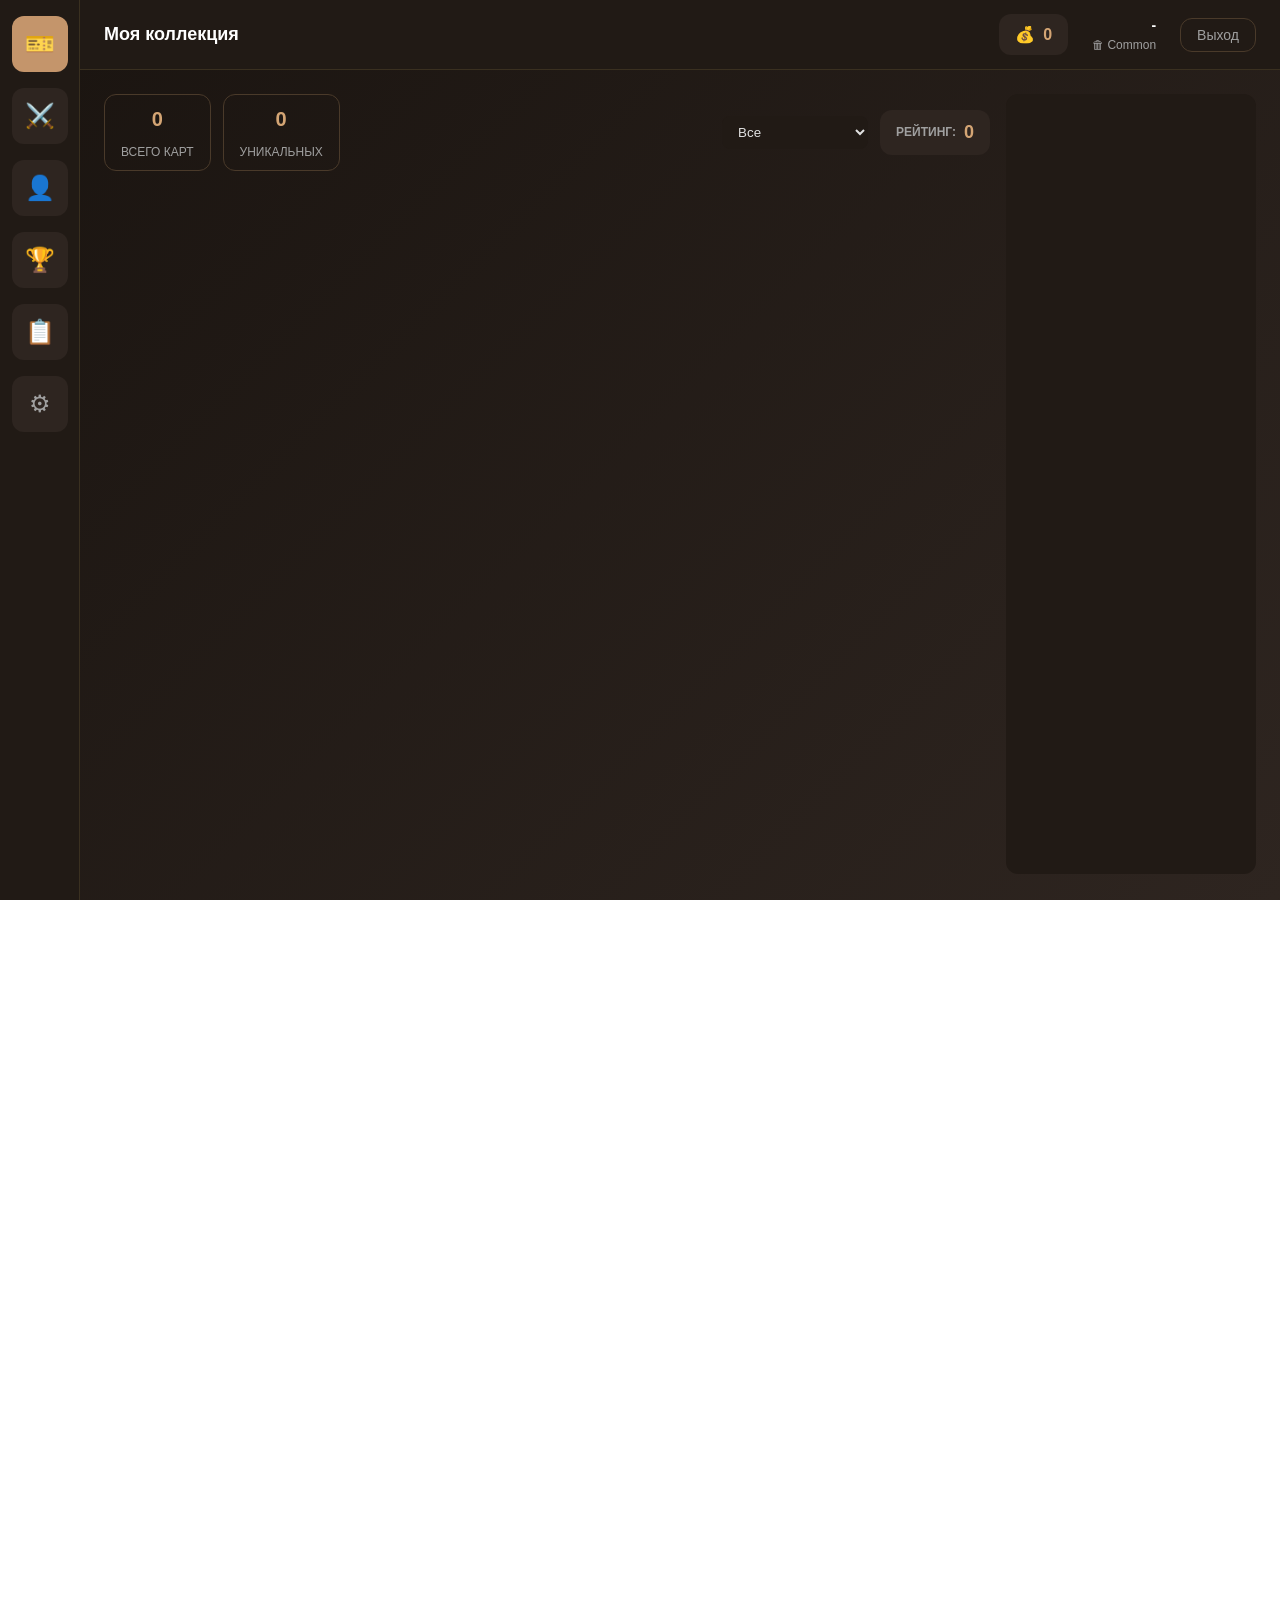
==== index.html @ b0f8a7c9 "🔮 Rename exceedingly_rare to ethereal - Заменено exceedingly_rare → ethereal во всех файлах - Обновл" ====
<!DOCTYPE html>
<html lang="ru">
<head>
  <meta charset="UTF-8">
  <meta name="viewport" content="width=device-width, initial-scale=1.0">
  <title>Art Deck - Коллекционирование карт</title>
  <link rel="stylesheet" href="styles.css">
</head>
<body>
  <div id="app">
    <aside class="sidebar">
      <button class="sidebar-btn active" data-tab="collection" title="Коллекция">🎫</button>
      <button class="sidebar-btn" data-tab="raids" title="Походы">⚔️</button>
      <button class="sidebar-btn" data-tab="profile" title="Профиль">👤</button>
      <button class="sidebar-btn" data-tab="leaderboard" title="Рейтинг">🏆</button>
      <button class="sidebar-btn" data-tab="packs" title="Паки">📋</button>
      <button class="sidebar-btn" data-tab="admin" title="Админ" id="admin-btn">⚙</button>
    </aside>

    <div class="main-content">
      <header class="header">
        <div class="header-title" id="page-title">Моя коллекция</div>
        <div class="header-info">
          <div class="coins-display"><span>💰</span> <span id="coins-display">0</span></div>
          <div class="user-info">
            <div class="user-name" id="user-name">-</div>
            <div class="user-rank" id="user-rank">🗑 Common</div>
          </div>
          <button class="logout-btn" id="logout-btn">Выход</button>
        </div>
      </header>

      <div class="content-area">
        <!-- КОЛЛЕКЦИЯ -->
        <div class="tab-content active" id="collection-tab">
          <div style="display: grid; grid-template-columns: 1fr 250px; gap: 16px; height: calc(100vh - 120px);">
            <div>
              <div style="display: flex; justify-content: space-between; align-items: center; margin-bottom: 16px; flex-wrap: wrap; gap: 12px;">
                <div style="display: flex; gap: 12px; align-items: center;">
                  <div class="stat-card" style="padding: 8px 16px; background: none; border: 1px solid var(--border-light); min-width: auto;">
                    <div class="stat-value" id="stat-total-cards" style="font-size: 20px;">0</div>
                    <div class="stat-label">Всего карт</div>
                  </div>
                  <div class="stat-card" style="padding: 8px 16px; background: none; border: 1px solid var(--border-light); min-width: auto;">
                    <div class="stat-value" id="stat-unique-cards" style="font-size: 20px;">0</div>
                    <div class="stat-label">Уникальных</div>
                  </div>
                </div>
                <div style="display: flex; gap: 12px; align-items: center;">
                  <select id="rarity-filter" style="padding: 8px 12px; background: var(--bg-secondary); border: 1px solid var(--border); color: var(--text); border-radius: 8px;">
                    <option value="">Все</option>
                    <option value="common">🗑 Обычная</option>
                    <option value="uncommon">🎯 Необычная</option>
                    <option value="rare">🏆 Редкая</option>
                    <option value="mythical">💎 Мифическая</option>
                    <option value="legendary">⭐ Легендарная</option>
                    <option value="ancient">🔥 Древняя</option>
                    <option value="ethereal">🔮 Эфирная</option>
                    <option value="immortal">👑 Бессмертная</option>
                  </select>
                  <div class="collection-rating">
                    <div class="collection-rating-label">Рейтинг:</div>
                    <div class="collection-rating-value" id="max-rating">0</div>
                  </div>
                </div>
              </div>
              <div id="cards-grid" style="display: grid; grid-template-columns: repeat(auto-fill, minmax(130px, 1fr)); gap: 16px; overflow-y: auto;"></div>
            </div>
            <!-- ПАНЕЛЬ КОЛОД -->
            <div id="decks-panel" style="border: 1px solid var(--border); border-radius: 12px; background: var(--bg-secondary); overflow-y: auto; max-height: calc(100vh - 120px);"></div>
          </div>
        </div>

        <!-- ПОХОДЫ -->
        <div class="tab-content" id="raids-tab">
          <div style="display: grid; grid-template-columns: 1fr 1fr; gap: 24px; height: calc(100vh - 120px);">
            <div style="display: flex; flex-direction: column; gap: 16px;">
              <h2 style="margin: 0;">⚔️ Ваш отряд</h2>
              <div style="background: var(--bg-secondary); border: 1px solid var(--border); border-radius: 12px; padding: 16px;">
                <h3 style="margin: 0 0 8px 0; font-size: 14px; color: var(--text-accent);">🎲 Шаг 1: Выберите колоду</h3>
                <p style="color: var(--text-secondary); margin-bottom: 12px; font-size: 12px;">Карты из этой колоды будут заменять погибших в бою</p>
                <select id="raid-deck-choice" style="width: 100%; padding: 10px; background: var(--bg-tertiary); border: 1px solid var(--border); color: var(--text); border-radius: 8px; font-size: 14px; cursor: pointer;">
                  <option value="">— Выберите колоду —</option>
                </select>
              </div>
              <div style="background: var(--bg-secondary); border: 1px solid var(--border); border-radius: 12px; padding: 16px;">
                <h3 style="margin: 0 0 8px 0; font-size: 14px; color: var(--text-accent);">🎯 Шаг 2: Выберите 4 карты для отряда</h3>
                <p style="color: var(--text-secondary); margin-bottom: 12px; font-size: 12px;">Эти карты будут атаковать вражескую галерею</p>
                <div id="squad-slots" style="display: grid; grid-template-columns: repeat(2, 1fr); gap: 12px;"></div>
                <button id="start-raid-btn" class="btn btn-primary" style="width: 100%; margin-top: 16px;" disabled>🚀 Начать поход</button>
              </div>
              <div style="background: var(--bg-secondary); border: 1px solid var(--border); border-radius: 12px; padding: 16px; overflow-y: auto;">
                <h3 style="margin: 0 0 12px 0; font-size: 16px;">📖 Жанры и их роли:</h3>
                <div style="display: flex; flex-direction: column; gap: 8px; font-size: 12px; color: var(--text-secondary);">
                  <div><strong>👤 Портрет:</strong> Дуэлянт, сильный 1 на 1</div>
                  <div><strong>🌄 Пейзаж:</strong> Массовая атака, стаки</div>
                  <div><strong>🍎 Натюрморт:</strong> Поддержка, баффы</div>
                  <div><strong>⛪ Религия:</strong> Лечение, защита</div>
                  <div><strong>🐉 Мифология:</strong> Высокий урон, криты</div>
                  <div><strong>🎨 Абстракция:</strong> Хаос, RNG</div>
                  <div><strong>🏙️ Городской:</strong> Оборона, дальний бой</div>
                  <div><strong>💃 Ню:</strong> Очарование, дебаффы</div>
                </div>
              </div>
            </div>
            <div style="display: flex; flex-direction: column; gap: 16px;">
              <h2 style="margin: 0;">🏛️ Выбор галереи</h2>
              <div id="galleries-list" style="display: flex; flex-direction: column; gap: 12px; overflow-y: auto;">
                <div style="background: var(--bg-tertiary); border: 1px solid var(--border); border-radius: 8px; padding: 12px; text-align: center; color: var(--text-secondary);">
                  <p>🏗️ Система галерей в разработке</p>
                  <p style="font-size: 12px; margin-top: 8px;">Скоро вы сможете создавать свои галереи и атаковать галереи других игроков!</p>
                </div>
              </div>
            </div>
          </div>
        </div>

        <!-- ПРОФИЛЬ -->
        <div class="tab-content" id="profile-tab">
          <h2>👤 Мой профиль</h2>
          <div class="profile-header">
            <h3 id="profile-username" style="color: var(--text-accent); margin-bottom: 10px;">-</h3>
            <p id="profile-email" style="color: var(--text-secondary); margin-bottom: 16px;">-</p>
            <div style="display: flex; gap: 20px; align-items: center;">
              <div>
                <div style="font-size: 32px; font-weight: 700; color: var(--wood-light);">-</div>
                <div style="font-size: 12px; color: var(--text-secondary);">Tier</div>
              </div>
              <div>
                <div style="font-size: 24px; font-weight: 700; color: var(--wood-light);" id="profile-rating">0</div>
                <div style="font-size: 12px; color: var(--text-secondary);">Rating</div>
              </div>
            </div>
          </div>
          <h3 style="margin: 24px 0 16px;">Rating breakdown</h3>
          <div id="rating-breakdown"></div>
          <h3 style="margin: 24px 0 16px;">Stats</h3>
          <div style="display: grid; grid-template-columns: repeat(auto-fit, minmax(150px, 1fr)); gap: 12px;">
            <div class="stat-card"><div class="stat-value" id="profile-total-cards">0</div><div class="stat-label">Cards</div></div>
            <div class="stat-card"><div class="stat-value" id="profile-unique-cards">0</div><div class="stat-label">Unique</div></div>
            <div class="stat-card"><div class="stat-value" id="profile-coins">0</div><div class="stat-label">Coins</div></div>
          </div>
        </div>

        <!-- ЛИДЕРБОРД -->
        <div class="tab-content" id="leaderboard-tab">
          <h2>🏆 Leaderboard</h2>
          <table style="width: 100%; border-collapse: collapse;" id="leaderboard-table">
            <thead>
              <tr style="background: var(--bg-secondary);">
                <th style="padding: 12px; text-align: left; border-bottom: 2px solid var(--border);">Place</th>
                <th style="padding: 12px; text-align: left; border-bottom: 2px solid var(--border);">Player</th>
                <th style="padding: 12px; text-align: right; border-bottom: 2px solid var(--border);">Rating</th>
              </tr>
            </thead>
            <tbody id="leaderboard-body"></tbody>
          </table>
        </div>

        <!-- ПАКИ -->
        <div class="tab-content" id="packs-tab">
          <h2>📋 Packs</h2>
          <div id="packs-container" style="display: flex; flex-direction: column; gap: 20px; height: calc(100vh - 120px);">
            <div id="packs-list" style="display: flex; gap: 20px; overflow-x: auto; padding-bottom: 10px;"></div>
          </div>
        </div>

        <!-- АДМИН -->
        <div class="tab-content" id="admin-tab">
          <h2>⚙ Admin Panel</h2>
          <div style="display: grid; grid-template-columns: repeat(auto-fit, minmax(150px, 1fr)); gap: 12px; margin-bottom: 20px;">
            <div class="stat-card"><div class="stat-value" id="admin-total-cards">0</div><div class="stat-label">Всего карт</div></div>
            <div class="stat-card"><div class="stat-value" id="admin-common-cards">0</div><div class="stat-label">🗑 Common</div></div>
            <div class="stat-card"><div class="stat-value" id="admin-legendary-cards">0</div><div class="stat-label">⭐ Legendary+</div></div>
          </div>

          <div style="display: grid; grid-template-columns: 350px 1fr; gap: 20px; height: calc(100vh - 250px);">
            <div style="border: 1px solid var(--border); padding: 16px; border-radius: 12px; background: var(--bg-secondary); overflow-y: auto;">
              <button id="upload-json-btn" class="btn btn-secondary" style="width: 100%; margin-bottom: 16px; padding: 10px; font-size: 14px;">📦 Загрузить из JSON</button>
              <h3 style="margin-bottom: 16px;">➕ Добавить карту</h3>
              <form id="admin-form" style="display: flex; flex-direction: column; gap: 10px;">
                <input type="text" id="card-title" placeholder="Название" class="form-control" required style="padding: 8px; background: var(--bg-tertiary); border: 1px solid var(--border); color: var(--text); border-radius: 8px;">
                <input type="text" id="card-artist" placeholder="Художник" class="form-control" required style="padding: 8px; background: var(--bg-tertiary); border: 1px solid var(--border); color: var(--text); border-radius: 8px;">
                <input type="number" id="card-year" placeholder="Год" class="form-control" min="1000" max="2100" required style="padding: 8px; background: var(--bg-tertiary); border: 1px solid var(--border); color: var(--text); border-radius: 8px;">
                <textarea id="card-description" placeholder="Описание" class="form-control" required style="padding: 8px; background: var(--bg-tertiary); border: 1px solid var(--border); color: var(--text); border-radius: 8px; min-height: 60px; resize: vertical;"></textarea>
                <input type="url" id="card-image-url" placeholder="URL изображения" class="form-control" required style="padding: 8px; background: var(--bg-tertiary); border: 1px solid var(--border); color: var(--text); border-radius: 8px;">
                <select id="card-rarity" class="form-control" required style="padding: 8px; background: var(--bg-tertiary); border: 1px solid var(--border); color: var(--text); border-radius: 8px;">
                  <option value="">Редкость</option>
                  <option value="common">Common</option>
                  <option value="uncommon">Uncommon</option>
                  <option value="rare">Rare</option>
                  <option value="mythical">Mythical</option>
                  <option value="legendary">Legendary</option>
                  <option value="ancient">Ancient</option>
                  <option value="ethereal">Ethereal</option>
                  <option value="immortal">Immortal</option>
                </select>
                <select id="card-theme" class="form-control" required style="padding: 8px; background: var(--bg-tertiary); border: 1px solid var(--border); color: var(--text); border-radius: 8px;">
                  <option value="">🎨 Стиль</option>
                  <option value="impressionism">Impressionism</option>
                  <option value="renaissance">Renaissance</option>
                  <option value="surrealism">Surrealism</option>
                  <option value="abstract">Abstract</option>
                  <option value="realism">Realism</option>
                  <option value="modernism">Modernism</option>
                  <option value="baroque">Baroque</option>
                  <option value="romanticism">Romanticism</option>
                  <option value="cubism">Cubism</option>
                  <option value="expressionism">Expressionism</option>
                  <option value="contemporary">Contemporary</option>
                </select>
                <select id="card-genre" class="form-control" required style="padding: 8px; background: var(--bg-tertiary); border: 1px solid var(--border); color: var(--text); border-radius: 8px;">
                  <option value="">🖼️ Жанр</option>
                  <option value="portrait">👤 Portrait</option>
                  <option value="landscape">🌄 Landscape</option>
                  <option value="still_life">🍎 Still Life</option>
                  <option value="religious">⛪ Religious</option>
                  <option value="mythological">🐉 Mythological</option>
                  <option value="abstract">🎨 Abstract</option>
                  <option value="urban">🏙️ Urban</option>
                  <option value="nude">💃 Nude</option>
                </select>
                <div style="display: grid; grid-template-columns: 1fr 1fr; gap: 8px;">
                  <div style="background: var(--bg-tertiary); padding: 8px; border-radius: 8px;"><label style="display: block; font-size: 10px; color: var(--text-secondary);">💓 Resonance</label><input type="range" id="card-resonance" min="0" max="10" value="5" class="power-slider" style="width: 100%;"><span class="slider-value" style="font-size: 12px;">5</span></div>
                  <div style="background: var(--bg-tertiary); padding: 8px; border-radius: 8px;"><label style="display: block; font-size: 10px; color: var(--text-secondary);">🎯 Virtuosity</label><input type="range" id="card-virtuosity" min="0" max="10" value="5" class="power-slider" style="width: 100%;"><span class="slider-value" style="font-size: 12px;">5</span></div>
                  <div style="background: var(--bg-tertiary); padding: 8px; border-radius: 8px;"><label style="display: block; font-size: 10px; color: var(--text-secondary);">🧠 Profundity</label><input type="range" id="card-profundity" min="0" max="10" value="5" class="power-slider" style="width: 100%;"><span class="slider-value" style="font-size: 12px;">5</span></div>
                  <div style="background: var(--bg-tertiary); padding: 8px; border-radius: 8px;"><label style="display: block; font-size: 10px; color: var(--text-secondary);">⚖ Harmony</label><input type="range" id="card-harmony" min="0" max="10" value="5" class="power-slider" style="width: 100%;"><span class="slider-value" style="font-size: 12px;">5</span></div>
                </div>
                <button type="submit" class="btn btn-primary" style="width: 100%; padding: 10px;">Добавить</button>
              </form>
            </div>
            <div style="border: 1px solid var(--border); padding: 16px; border-radius: 12px; background: var(--bg-secondary); overflow-y: auto;">
              <div style="display: flex; justify-content: space-between; align-items: center; margin-bottom: 16px;">
                <h3 style="margin: 0;">🗃️ Все карты в базе</h3>
                <div style="display: flex; gap: 8px;">
                  <select id="admin-filter-rarity" style="padding: 6px 10px; background: var(--bg-tertiary); border: 1px solid var(--border); color: var(--text); border-radius: 6px; font-size: 12px;">
                    <option value="">Все редкости</option>
                    <option value="common">Common</option>
                    <option value="uncommon">Uncommon</option>
                    <option value="rare">Rare</option>
                    <option value="mythical">Mythical</option>
                    <option value="legendary">Legendary</option>
                    <option value="ancient">Ancient</option>
                    <option value="ethereal">Ethereal</option>
                    <option value="immortal">Immortal</option>
                  </select>
                  <select id="admin-filter-genre" style="padding: 6px 10px; background: var(--bg-tertiary); border: 1px solid var(--border); color: var(--text); border-radius: 6px; font-size: 12px;">
                    <option value="">Все жанры</option>
                    <option value="portrait">Portrait</option>
                    <option value="landscape">Landscape</option>
                    <option value="still_life">Still Life</option>
                    <option value="religious">Religious</option>
                    <option value="mythological">Mythological</option>
                    <option value="abstract">Abstract</option>
                    <option value="urban">Urban</option>
                    <option value="nude">Nude</option>
                  </select>
                </div>
              </div>
              <div id="admin-cards-matrix" style="display: grid; grid-template-columns: repeat(auto-fill, minmax(140px, 1fr)); gap: 12px;"></div>
            </div>
          </div>
        </div>
      </div>
    </div>
  </div>

  <!-- АУТЕНТИФИКАЦИЯ -->
  <div id="auth-page" style="display: none; width: 100%; height: 100%; background: linear-gradient(135deg, var(--bg-secondary), var(--bg-primary)); display: flex; align-items: center; justify-content: center;">
    <div style="background: var(--bg-secondary); padding: 40px; border-radius: 16px; border: 1px solid var(--border); max-width: 400px; width: 90%;">
      <h1 style="text-align: center; margin-bottom: 10px; color: var(--text-accent);">🎨 Art Deck</h1>
      <p style="text-align: center; color: var(--text-secondary); margin-bottom: 30px;">Collect Digital Art</p>
      <form id="auth-form">
        <div style="margin-bottom: 12px;"><label style="display: block; color: var(--text-secondary); font-size: 12px; margin-bottom: 4px;">Email</label><input type="email" id="auth-email" style="width: 100%; padding: 10px; background: var(--bg-tertiary); border: 1px solid var(--border); color: var(--text); border-radius: 8px; box-sizing: border-box;" required></div>
        <div style="margin-bottom: 16px;"><label style="display: block; color: var(--text-secondary); font-size: 12px; margin-bottom: 4px;">Пароль</label><div style="position: relative;"><input type="password" id="auth-password" style="width: 100%; padding: 10px; background: var(--bg-tertiary); border: 1px solid var(--border); color: var(--text); border-radius: 8px; box-sizing: border-box;" required><button type="button" id="toggle-password" style="position: absolute; right: 8px; top: 50%; transform: translateY(-50%); background: none; border: none; color: var(--text-secondary); cursor: pointer; font-size: 18px;">👁</button></div></div>
        <button type="submit" class="btn btn-primary" id="auth-btn" style="width: 100%; margin-bottom: 8px;">🔐 Вход</button>
        <button type="button" class="btn btn-secondary" id="toggle-auth" style="width: 100%;">Регистрация</button>
      </form>
      <div id="auth-error" style="margin-top: 16px; padding: 12px; background: rgba(255,107,107,0.1); border: 1px solid red; border-radius: 8px; color: red; display: none; font-size: 12px;"></div>
    </div>
  </div>

  <!-- МОДАЛИ -->
  <div id="card-detail-modal" class="modal"><div class="modal-content" style="max-width: 500px;"><div style="display: flex; justify-content: space-between; align-items: flex-start; margin-bottom: 12px;"><h2 id="modal-card-title" style="margin: 0; flex: 1;">-</h2><button class="modal-close" style="padding: 0; width: 32px; height: 32px; flex-shrink: 0;">✕</button></div><div style="aspect-ratio: 155/268; background: var(--bg-tertiary); border-radius: 12px; overflow: hidden; margin-bottom: 12px;"><img id="modal-card-image" src="" style="width: 100%; height: 100%; object-fit: cover;"></div><div id="modal-card-artist" style="color: var(--text-secondary); margin-bottom: 4px; font-size: 14px;">-</div><div id="modal-card-year" style="color: var(--text-secondary); font-size: 12px; margin-bottom: 8px;">-</div><div id="modal-card-rarity" style="display: inline-block; padding: 4px 8px; border-radius: 6px; font-size: 12px; margin-bottom: 12px;">-</div><div id="modal-params-table" class="modal-params-table" style="margin-bottom: 12px;"></div><div id="modal-card-description" style="color: var(--text); line-height: 1.5; margin-bottom: 12px; font-size: 14px; max-height: 100px; overflow-y: auto;">-</div><div id="modal-card-count" style="color: var(--text-secondary); font-size: 12px; text-align: center; margin-bottom: 12px; padding: 8px; background: var(--bg-tertiary); border-radius: 6px;">-</div></div></div>
  <div id="tear-card-modal" class="modal"><div class="modal-content" style="max-width: 400px;"><div style="display: flex; justify-content: space-between; align-items: center; margin-bottom: 16px;"><h3 id="tear-modal-title" style="margin: 0; color: var(--text-accent);">Сколько копий порвать?</h3><button class="modal-close" style="padding: 0; width: 32px; height: 32px; flex-shrink: 0;">✕</button></div><div style="background: var(--bg-tertiary); padding: 12px; border-radius: 8px; margin-bottom: 16px;"><p id="tear-modal-available" style="color: var(--text-secondary); font-size: 12px; margin-bottom: 8px;">Доступно копий: <strong id="tear-available-count">0</strong></p><label style="display: block; color: var(--text-secondary); font-size: 12px; margin-bottom: 6px;">Количество:</label><input type="number" id="tear-quantity-input" min="1" max="10" value="1" style="width: 100%; padding: 8px; background: var(--bg-secondary); border: 1px solid var(--border-light); color: var(--text); border-radius: 6px; font-size: 14px; box-sizing: border-box;"></div><div style="display: flex; gap: 8px;"><button type="button" id="tear-cancel-btn" class="btn btn-secondary" style="flex: 1;">Отмена</button><button type="button" id="tear-confirm-btn" class="btn btn-danger" style="flex: 1;">Порвать</button></div></div></div>
  <div id="pack-opening-modal" class="modal"><div class="modal-content" style="max-width: 90vw; width: 90vw; max-height: 90vh; display: flex; flex-direction: column;"><h2 style="margin: 0 0 16px 0;">🎁 Opening Pack</h2><div id="pack-animation-container" style="flex: 1; display: flex; gap: 16px; overflow-x: auto; padding-bottom: 10px; min-height: 400px;"></div><button type="button" class="btn btn-primary" id="pack-confirm-btn" style="width: 100%; margin-top: 16px; display: none;">Done</button></div></div>

  <script src="https://www.gstatic.com/firebasejs/9.23.0/firebase-app-compat.js"></script>
  <script src="https://www.gstatic.com/firebasejs/9.23.0/firebase-auth-compat.js"></script>
  <script src="https://www.gstatic.com/firebasejs/9.23.0/firebase-firestore-compat.js"></script>
  <script type="module" src="config.js"></script>
  <script type="module" src="app.js"></script>
</body>
</html>
---- styles.css ----
:root {
  /* === ЦВЕТА === */
  --bg-primary: #1a1410;
  --bg-secondary: #211a15;
  --bg-tertiary: #2e2520;
  
  --text-primary: #e0e0e0;
  --text-secondary: #a0a0a0;
  --text-accent: #ffffff;
  
  --border-color: #3a3020;
  --border-light: #4a3a2a;
  
  /* === ДОВЕСНАЯ ПАЛИТРА === */
  --wood-light: #d4a574;
  --wood-medium: #c4956b;
  --wood-dark: #8b6f47;
  --wood-darker: #5a4a2a;
  
  /* === ПАРАМЕТРЫ КАРТ === */
  --resonance: #FF6B6B;
  --virtuosity: #4ECDC4;
  --profundity: #95E1D3;
  --harmony: #FFD93D;
  
  /* === РЕДКОСТИ === */
  --rarity-common: #6b7280;
  --rarity-uncommon: #3b82f6;
  --rarity-rare: #8b5cf6;
  --rarity-mythical: #d946ef;
  --rarity-legendary: #ec4899;
  --rarity-ancient: #f97316;
  --rarity-exceedingly-rare: #eab308;
  --rarity-immortal: #fbbf24;
  
  /* === РАЗМЕРЫ === */
  --radius-sm: 4px;
  --radius-md: 8px;
  --radius-lg: 12px;
  --radius-xl: 16px;
  
  --spacing-xs: 4px;
  --spacing-sm: 8px;
  --spacing-md: 16px;
  --spacing-lg: 24px;
  --spacing-xl: 32px;
  
  /* === ТИПОГРАФИЯ === */
  --font-family: -apple-system, BlinkMacSystemFont, 'Segoe UI', Roboto, Oxygen, Ubuntu, Cantarell, sans-serif;
  --font-size-xs: 12px;
  --font-size-sm: 14px;
  --font-size-base: 16px;
  --font-size-lg: 18px;
  --font-size-xl: 24px;
  --font-size-2xl: 32px;
  
  /* === ТЕНИ === */
  --shadow-sm: 0 1px 3px rgba(0, 0, 0, 0.3);
  --shadow-md: 0 4px 12px rgba(0, 0, 0, 0.5);
  --shadow-lg: 0 12px 24px rgba(0, 0, 0, 0.7);
  --shadow-xl: 0 20px 40px rgba(0, 0, 0, 0.9);
  
  /* === ПЕРЕХОДЫ === */
  --transition-fast: 150ms ease-in-out;
  --transition-normal: 300ms ease-in-out;
  --transition-slow: 500ms ease-in-out;
}

* {
  margin: 0;
  padding: 0;
  box-sizing: border-box;
}

html, body {
  width: 100%;
  height: 100%;
  overflow: hidden;
}

body {
  font-family: var(--font-family);
  background: linear-gradient(135deg, #1a1410 0%, #2e2520 100%);
  color: var(--text-primary);
  font-size: var(--font-size-base);
  line-height: 1.6;
}

/* === ОСНОВНОЙ КОНТЕЙНЕР === */
#app {
  display: grid;
  grid-template-columns: 80px 1fr;
  height: 100vh;
  background: transparent;
}

/* === БОКОВАЯ ПАНЕЛЬ === */
.sidebar {
  background-color: var(--bg-secondary);
  border-right: 1px solid var(--border-color);
  display: flex;
  flex-direction: column;
  align-items: center;
  padding: var(--spacing-md) 0;
  gap: var(--spacing-md);
  overflow-y: auto;
}

.sidebar-btn {
  width: 56px;
  height: 56px;
  border-radius: var(--radius-lg);
  border: none;
  background-color: var(--bg-tertiary);
  color: var(--text-secondary);
  font-size: var(--font-size-xl);
  cursor: pointer;
  transition: all var(--transition-fast);
  display: flex;
  align-items: center;
  justify-content: center;
}

.sidebar-btn:hover {
  background-color: var(--bg-primary);
  color: var(--wood-light);
}

.sidebar-btn.active {
  background-color: var(--wood-medium);
  color: var(--bg-primary);
}

/* === ГЛАВНОЙ КОНТЕНТ === */
.main-content {
  display: flex;
  flex-direction: column;
  overflow: hidden;
  background: transparent;
}

/* === ЗАГОЛОВОК === */
.header {
  background-color: var(--bg-secondary);
  border-bottom: 1px solid var(--border-color);
  padding: var(--spacing-md) var(--spacing-lg);
  display: flex;
  justify-content: space-between;
  align-items: center;
  gap: var(--spacing-md);
  height: 70px;
}

.header-title {
  font-size: var(--font-size-lg);
  font-weight: 600;
  color: var(--text-accent);
}

.header-info {
  display: flex;
  gap: var(--spacing-lg);
  align-items: center;
}

.user-info {
  display: flex;
  flex-direction: column;
  text-align: right;
}

.user-name {
  font-weight: 600;
  color: var(--text-accent);
  font-size: var(--font-size-sm);
}

.user-rank {
  font-size: var(--font-size-xs);
  color: var(--text-secondary);
}

.coins-display {
  display: flex;
  align-items: center;
  gap: var(--spacing-sm);
  background-color: var(--bg-tertiary);
  padding: var(--spacing-sm) var(--spacing-md);
  border-radius: var(--radius-lg);
  font-weight: 600;
  color: var(--wood-light);
}

.logout-btn {
  background-color: transparent;
  border: 1px solid var(--border-light);
  color: var(--text-secondary);
  padding: var(--spacing-sm) var(--spacing-md);
  border-radius: var(--radius-lg);
  cursor: pointer;
  transition: all var(--transition-fast);
  font-size: var(--font-size-sm);
}

.logout-btn:hover {
  background-color: var(--bg-tertiary);
  color: var(--text-accent);
}

/* === КОНТЕНТНАЯ ОБЛАСТЬ === */
.content-area {
  flex: 1;
  overflow-y: auto;
  padding: var(--spacing-lg);
}

.tab-content {
  display: none;
  animation: fadeIn var(--transition-normal);
}

.tab-content.active {
  display: block;
}

@keyframes fadeIn {
  from {
    opacity: 0;
    transform: translateY(10px);
  }
  to {
    opacity: 1;
    transform: translateY(0);
  }
}

@keyframes cardReveal {
  from {
    opacity: 0;
    transform: scale(0.8) rotateY(90deg);
  }
  to {
    opacity: 1;
    transform: scale(1) rotateY(0deg);
  }
}

/* === КОЛЛЕКЦИОННЫЙ ЗАГОЛОВОК === */
.collection-header {
  display: flex;
  justify-content: space-between;
  align-items: center;
  margin-bottom: var(--spacing-lg);
  padding-bottom: var(--spacing-md);
  border-bottom: 1px solid var(--border-color);
}

.collection-title {
  font-size: var(--font-size-lg);
  font-weight: 600;
  color: var(--text-accent);
}

.collection-rating {
  display: flex;
  align-items: center;
  gap: var(--spacing-sm);
  background-color: var(--bg-tertiary);
  padding: var(--spacing-sm) var(--spacing-md);
  border-radius: var(--radius-lg);
  font-size: var(--font-size-sm);
  font-weight: 600;
}

.collection-rating-label {
  color: var(--text-secondary);
  font-size: var(--font-size-xs);
  text-transform: uppercase;
}

.collection-rating-value {
  color: var(--wood-light);
  font-size: var(--font-size-lg);
  font-weight: 700;
}

/* === 🔥 СЕТКА КАРТ (×2.25: 157px → 354px) === */
.cards-grid {
  display: grid;
  grid-template-columns: repeat(auto-fill, minmax(354px, 1fr));
  gap: var(--spacing-lg);
}

/* === 🔥 КАРТОЧКА (увеличена до 354px, ×2.25 от оригинала) === */
.card-item {
  background-color: var(--bg-secondary);
  border: 1px solid var(--border-color);
  border-radius: var(--radius-lg);
  overflow: hidden;
  cursor: pointer;
  display: flex;
  flex-direction: column;
  position: relative;
  aspect-ratio: 155 / 268;
  box-shadow: var(--shadow-sm);
  transform-style: preserve-3d;
  transition: transform 0.12s linear, box-shadow 0.12s linear, border-color 0.12s linear;
}

#cards-grid {
  perspective: 900px;
}

.card-item[data-tilt] {
  will-change: transform;
}

.card-item::before {
  content: '';
  position: absolute;
  inset: 0;
  background: radial-gradient(circle at var(--glare-x, 50%) var(--glare-y, 30%), rgba(255,255,255,0.18), transparent 55%);
  opacity: 0;
  transition: opacity 0.15s ease-out;
  pointer-events: none;
  z-index: 2;
}

.card-item.tilt-active::before {
  opacity: 1;
}

.card-item:hover {
  box-shadow: var(--shadow-md);
  border-color: var(--wood-medium);
}

/* === РЕДКОСТИ / GLOW === */
@keyframes glow-immortal {
  0%, 100% { box-shadow: 0 0 20px rgba(251, 191, 36, 0.4); }
  50% { box-shadow: 0 0 30px rgba(251, 191, 36, 0.7); }
}

@keyframes glow-exceedingly-rare {
  0%, 100% { 
    box-shadow: 0 0 18px rgba(234, 179, 8, 0.35),
                inset 0 0 18px rgba(234, 179, 8, 0.15);
    border: 2px solid #eab308;
  }
  50% { 
    box-shadow: 0 0 26px rgba(234, 179, 8, 0.6),
                inset 0 0 26px rgba(234, 179, 8, 0.25);
    border: 2px solid #f5d547;
  }
  100% { 
    box-shadow: 0 0 18px rgba(234, 179, 8, 0.35),
                inset 0 0 18px rgba(234, 179, 8, 0.15);
    border: 2px solid #eab308;
  }
}

@keyframes glow-ancient {
  0%, 100% { 
    box-shadow: 0 0 16px rgba(249, 115, 22, 0.3),
                0 0 8px rgba(249, 115, 22, 0.5);
  }
  25% { 
    box-shadow: 0 0 24px rgba(249, 115, 22, 0.55),
                0 0 12px rgba(249, 115, 22, 0.7);
  }
  50% { 
    box-shadow: 0 0 16px rgba(249, 115, 22, 0.3),
                0 0 8px rgba(249, 115, 22, 0.5);
  }
  75% { 
    box-shadow: 0 0 28px rgba(249, 115, 22, 0.6),
                0 0 14px rgba(249, 115, 22, 0.75);
  }
}

@keyframes rotate-border {
  from { transform: rotate(0deg); }
  to { transform: rotate(360deg); }
}

.card-item[data-rarity="immortal"] {
  border: 2px solid #fbbf24;
  animation: glow-immortal 2.4s ease-in-out infinite;
}

.card-item[data-rarity="exceedingly_rare"] {
  border: 2px solid #eab308;
  animation: glow-exceedingly-rare 3s ease-in-out infinite;
  position: relative;
}

.card-item[data-rarity="exceedingly_rare"]::after {
  content: '';
  position: absolute;
  inset: -2px;
  border: 2px solid #eab308;
  border-radius: var(--radius-lg);
  animation: rotate-border 8s linear infinite;
  opacity: 0.5;
  pointer-events: none;
}

.card-item[data-rarity="ancient"] {
  border: 2px solid #f97316;
  animation: glow-ancient 2s ease-in-out infinite;
}

/* ✨ НОВОЕ: Увеличено пространство для изображения */
.card-image {
  width: 100%;
  flex: 1.35;
  background: linear-gradient(135deg, var(--bg-tertiary), var(--wood-darker));
  display: flex;
  align-items: center;
  justify-content: center;
  font-size: var(--font-size-2xl);
  color: var(--text-secondary);
  overflow: hidden;
  position: relative;
  cursor: zoom-in;
  transform: translateZ(20px);
}

.card-image img {
  width: 100%;
  height: 100%;
  object-fit: cover;
  transition: transform 0.3s ease;
}

.card-image img:hover {
  transform: scale(1.05);
}

/* 🔥 ЗУМ ПО КЛИКУ */
.card-image-zoomed {
  position: fixed !important;
  top: 50% !important;
  left: 50% !important;
  transform: translate(-50%, -50%) scale(2.5) !important;
  z-index: 100 !important;
  cursor: zoom-out !important;
  box-shadow: 0 25px 50px -12px rgba(0, 0, 0, 0.8) !important;
  border-radius: var(--radius-lg) !important;
}

.card-image-zoomed img {
  cursor: zoom-out !important;
}

/* 🐛 ИСПРАВЛЕНО: Фиксированные отступы для предотвращения сдвига */
.card-body {
  padding: 14px;
  display: flex;
  flex-direction: column;
  gap: 6px;
  flex: 0 0 auto;
  min-height: 155px;
  max-height: 155px;
  transform: translateZ(10px);
  will-change: transform;
}

/* ✨ Динамическое уменьшение шрифта для длинных названий + гарантия видимости */
.card-title {
  font-weight: 600;
  color: var(--text-accent);
  font-size: clamp(13px, 2.5vw, 15px);
  line-height: 1.35;
  margin: 0;
  margin-bottom: 2px;
  overflow: hidden;
  text-overflow: ellipsis;
  display: -webkit-box;
  -webkit-line-clamp: 2;
  -webkit-box-orient: vertical;
  word-break: break-word;
  text-wrap: balance;
}

/* ✨ КЛЮЧЕВОЕ: margin-top: auto прижимает автора вниз */
.card-artist {
  font-size: 12px;
  color: var(--text-secondary);
  margin: 0;
  margin-top: auto;
  padding-top: 4px;
}

/* 🐛 ИСПРАВЛЕНО: Фиксированный margin для предотвращения сдвига */
.card-rarity {
  display: inline-flex;
  align-items: center;
  justify-content: center;
  gap: var(--spacing-xs);
  width: 100%;
  padding: 5px 10px;
  border-radius: var(--radius-md);
  font-size: 12px;
  font-weight: 600;
  margin: 4px 0;
  white-space: nowrap;
  flex-shrink: 0;
}

.card-params {
  font-size: 11px;
  color: var(--text-secondary);
  line-height: 1.3;
  margin: 0;
  padding-top: 6px;
  border-top: 1px solid var(--border-color);
  flex-shrink: 0;
}

.card-param-line {
  display: flex;
  justify-content: space-between;
  align-items: center;
  gap: 4px;
}

.card-count {
  background-color: var(--bg-tertiary);
  padding: 5px 10px;
  border-radius: var(--radius-md);
  margin-top: 4px;
  text-align: center;
  font-weight: 600;
  color: var(--wood-light);
  font-size: 11px;
  margin: 0;
}

/* === МОДАЛЬНОЕ ОКНО === */
.modal {
  display: none;
  position: fixed;
  top: 0;
  left: 0;
  width: 100%;
  height: 100%;
  background-color: rgba(0, 0, 0, 0.7);
  z-index: 1000;
  align-items: center;
  justify-content: center;
}

.modal.active {
  display: flex;
}

.modal-content {
  background-color: var(--bg-secondary);
  border-radius: var(--radius-xl);
  padding: var(--spacing-lg);
  max-width: 600px;
  max-height: 80vh;
  overflow-y: auto;
  box-shadow: var(--shadow-xl);
  animation: slideUp var(--transition-normal);
}

@keyframes slideUp {
  from {
    transform: translateY(30px);
    opacity: 0;
  }
  to {
    transform: translateY(0);
    opacity: 1;
  }
}

.modal-header {
  display: flex;
  justify-content: space-between;
  align-items: center;
  margin-bottom: var(--spacing-lg);
  padding-bottom: var(--spacing-md);
  border-bottom: 1px solid var(--border-color);
}

.modal-title {
  font-size: var(--font-size-xl);
  font-weight: 600;
  color: var(--text-accent);
}

.modal-close {
  background: none;
  border: none;
  font-size: var(--font-size-xl);
  color: var(--text-secondary);
  cursor: pointer;
  transition: color var(--transition-fast);
  padding: 0;
  width: 32px;
  height: 32px;
  display: flex;
  align-items: center;
  justify-content: center;
}

.modal-close:hover {
  color: var(--text-accent);
}

/* === ТАБЛИЦА ПАРАМЕТРОВ 2x2 === */
.modal-params-table {
  display: grid;
  grid-template-columns: 1fr 1fr;
  gap: var(--spacing-md);
  background-color: var(--bg-tertiary);
  padding: var(--spacing-md);
  border-radius: var(--radius-lg);
  margin-bottom: var(--spacing-lg);
}

.modal-param-cell {
  display: flex;
  flex-direction: column;
  gap: var(--spacing-xs);
}

.modal-param-label {
  font-size: var(--font-size-xs);
  color: var(--text-secondary);
  text-transform: uppercase;
  letter-spacing: 0.5px;
  font-weight: 600;
}

.modal-param-value {
  font-size: var(--font-size-lg);
  font-weight: 700;
  color: var(--text-accent);
}

.modal-param-bar {
  height: 6px;
  background-color: var(--bg-secondary);
  border-radius: var(--radius-sm);
  overflow: hidden;
  margin-top: var(--spacing-xs);
}

.modal-param-bar-fill {
  height: 100%;
  border-radius: var(--radius-sm);
  transition: width var(--transition-normal);
}

/* === ПОЛНОЭКРАННОЕ ИЗОБРАЖЕНИЕ === */
.modal-fullscreen-image {
  position: fixed;
  top: 0;
  left: 0;
  width: 100%;
  height: 100%;
  background-color: rgba(0, 0, 0, 0.95);
  z-index: 1001;
  display: none;
  align-items: center;
  justify-content: center;
  flex-direction: column;
}

.modal-fullscreen-image.active {
  display: flex;
}

.modal-fullscreen-image img {
  max-width: 90%;
  max-height: 90%;
  border-radius: var(--radius-lg);
  object-fit: contain;
}

.modal-fullscreen-close {
  position: absolute;
  top: 20px;
  right: 20px;
  background: none;
  border: none;
  color: var(--text-accent);
  font-size: var(--font-size-2xl);
  cursor: pointer;
  z-index: 1002;
  width: 40px;
  height: 40px;
  display: flex;
  align-items: center;
  justify-content: center;
  transition: transform var(--transition-fast);
}

.modal-fullscreen-close:hover {
  transform: scale(1.1);
}

/* === ФОРМА === */
.form-group {
  margin-bottom: var(--spacing-lg);
}

.form-label {
  display: block;
  margin-bottom: var(--spacing-sm);
  font-weight: 600;
  color: var(--text-accent);
  font-size: var(--font-size-sm);
}

.form-input,
.form-select,
.form-textarea {
  width: 100%;
  padding: var(--spacing-md);
  background-color: var(--bg-tertiary);
  border: 1px solid var(--border-light);
  border-radius: var(--radius-lg);
  color: var(--text-primary);
  font-family: var(--font-family);
  font-size: var(--font-size-base);
  transition: all var(--transition-fast);
}

.form-input:focus,
.form-select:focus,
.form-textarea:focus,
#deck-choice:focus {
  outline: none;
  border-color: var(--wood-light);
  background-color: var(--bg-primary);
  box-shadow: 0 0 0 3px rgba(212, 165, 116, 0.18);
}

.form-textarea {
  resize: vertical;
  min-height: 100px;
}

#deck-choice {
  appearance: none;
  background-image: linear-gradient(45deg, transparent 50%, #aaa 50%),
                    linear-gradient(135deg, #aaa 50%, transparent 50%);
  background-position: calc(100% - 16px) calc(50% - 3px),
                       calc(100% - 11px) calc(50% - 3px);
  background-size: 6px 6px, 6px 6px;
  background-repeat: no-repeat;
}

/* === КНОПКИ === */
.btn {
  padding: var(--spacing-md) var(--spacing-lg);
  border: none;
  border-radius: var(--radius-lg);
  font-size: var(--font-size-base);
  font-weight: 600;
  cursor: pointer;
  transition: all var(--transition-fast);
  display: inline-flex;
  align-items: center;
  justify-content: center;
  gap: var(--spacing-sm);
}

.btn-primary {
  background-color: var(--wood-medium);
  color: var(--bg-primary);
}

.btn-primary:hover {
  background-color: var(--wood-light);
  transform: translateY(-2px);
  box-shadow: var(--shadow-md);
}

.btn-secondary {
  background-color: var(--bg-tertiary);
  color: var(--text-primary);
  border: 1px solid var(--border-light);
}

.btn-secondary:hover {
  background-color: var(--border-light);
}

.btn-danger {
  background-color: var(--resonance);
  color: var(--bg-primary);
}

.btn-danger:hover {
  opacity: 0.9;
  transform: translateY(-2px);
}

.btn-sm {
  padding: var(--spacing-sm) var(--spacing-md);
  font-size: var(--font-size-sm);
}

.btn-full {
  width: 100%;
}

/* === ТАБЛИЦА РЕЙТИНГА === */
.leaderboard-table {
  width: 100%;
  border-collapse: collapse;
  background-color: var(--bg-secondary);
  border-radius: var(--radius-lg);
  overflow: hidden;
}

.leaderboard-table thead {
  background-color: var(--bg-tertiary);
  border-bottom: 2px solid var(--border-color);
}

.leaderboard-table th {
  padding: var(--spacing-md);
  text-align: left;
  font-weight: 600;
  color: var(--text-accent);
  font-size: var(--font-size-sm);
}

.leaderboard-table td {
  padding: var(--spacing-md);
  border-bottom: 1px solid var(--border-color);
  color: var(--text-primary);
}

.leaderboard-table tbody tr:hover {
  background-color: var(--bg-tertiary);
  cursor: pointer;
  transition: background-color var(--transition-fast);
}

.leaderboard-rank {
  font-weight: 600;
  color: var(--wood-light);
}

/* === ПРОФИЛЬ === */
.profile-header {
  background: linear-gradient(135deg, var(--bg-secondary), var(--bg-tertiary));
  padding: var(--spacing-lg);
  border-radius: var(--radius-lg);
  margin-bottom: var(--spacing-lg);
  border: 1px solid var(--border-light);
}

.profile-stats-grid {
  display: grid;
  grid-template-columns: repeat(auto-fit, minmax(150px, 1fr));
  gap: var(--spacing-lg);
  margin-top: var(--spacing-lg);
}

.stat-card {
  background-color: var(--bg-secondary);
  border: 1px solid var(--border-color);
  padding: var(--spacing-md);
  border-radius: var(--radius-lg);
  text-align: center;
}

.stat-value {
  font-size: var(--font-size-xl);
  font-weight: 700;
  color: var(--wood-light);
  margin-bottom: var(--spacing-sm);
}

.stat-label {
  font-size: var(--font-size-xs);
  color: var(--text-secondary);
  text-transform: uppercase;
}

/* === ТОАСТ === */
.toast-container {
  position: fixed;
  bottom: var(--spacing-lg);
  right: var(--spacing-lg);
  z-index: 2000;
  display: flex;
  flex-direction: column;
  gap: var(--spacing-md);
}

.toast {
  background-color: var(--bg-secondary);
  border: 1px solid var(--border-light);
  border-left: 4px solid var(--wood-medium);
  padding: var(--spacing-md) var(--spacing-lg);
  border-radius: var(--radius-lg);
  box-shadow: var(--shadow-lg);
  animation: slideIn var(--transition-normal);
  max-width: 300px;
}

.toast.error {
  border-left-color: var(--resonance);
}

.toast.success {
  border-left-color: var(--virtuosity);
}

@keyframes slideIn {
  from {
    transform: translateX(400px);
    opacity: 0;
  }
  to {
    transform: translateX(0);
    opacity: 1;
  }
}

/* === АДАПТИВНОСТЬ === */
@media (max-width: 1200px) {
  .cards-grid {
    grid-template-columns: repeat(auto-fill, minmax(280px, 1fr));
  }
}

@media (max-width: 768px) {
  #app {
    grid-template-columns: 1fr;
  }
  
  .sidebar {
    flex-direction: row;
    border-right: none;
    border-bottom: 1px solid var(--border-color);
    padding: 0 var(--spacing-md);
    height: 70px;
    overflow-x: auto;
  }
  
  .header {
    flex-wrap: wrap;
    height: auto;
    padding: var(--spacing-md);
  }
  
  .cards-grid {
    grid-template-columns: repeat(auto-fill, minmax(220px, 1fr));
  }
  
  .modal-content {
    width: 90%;
    max-height: 90vh;
  }
  
  .profile-stats-grid {
    grid-template-columns: repeat(2, 1fr);
  }
}

@media (max-width: 480px) {
  .cards-grid {
    grid-template-columns: repeat(2, 1fr);
  }
  
  .header-info {
    flex-direction: column;
    gap: var(--spacing-sm);
  }
  
  .profile-stats-grid {
    grid-template-columns: 1fr;
  }
}

/* === УТИЛИТЫ === */
.text-center {
  text-align: center;
}

.mt-lg {
  margin-top: var(--spacing-lg);
}

.mb-lg {
  margin-bottom: var(--spacing-lg);
}

.hidden {
  display: none !important;
}

.loading {
  opacity: 0.6;
  pointer-events: none;
}

.spinner {
  border: 3px solid var(--border-light);
  border-top-color: var(--wood-light);
  border-radius: 50%;
  width: 40px;
  height: 40px;
  animation: spin 0.8s linear infinite;
  margin: var(--spacing-lg) auto;
}

@keyframes spin {
  to {
    transform: rotate(360deg);
  }
}
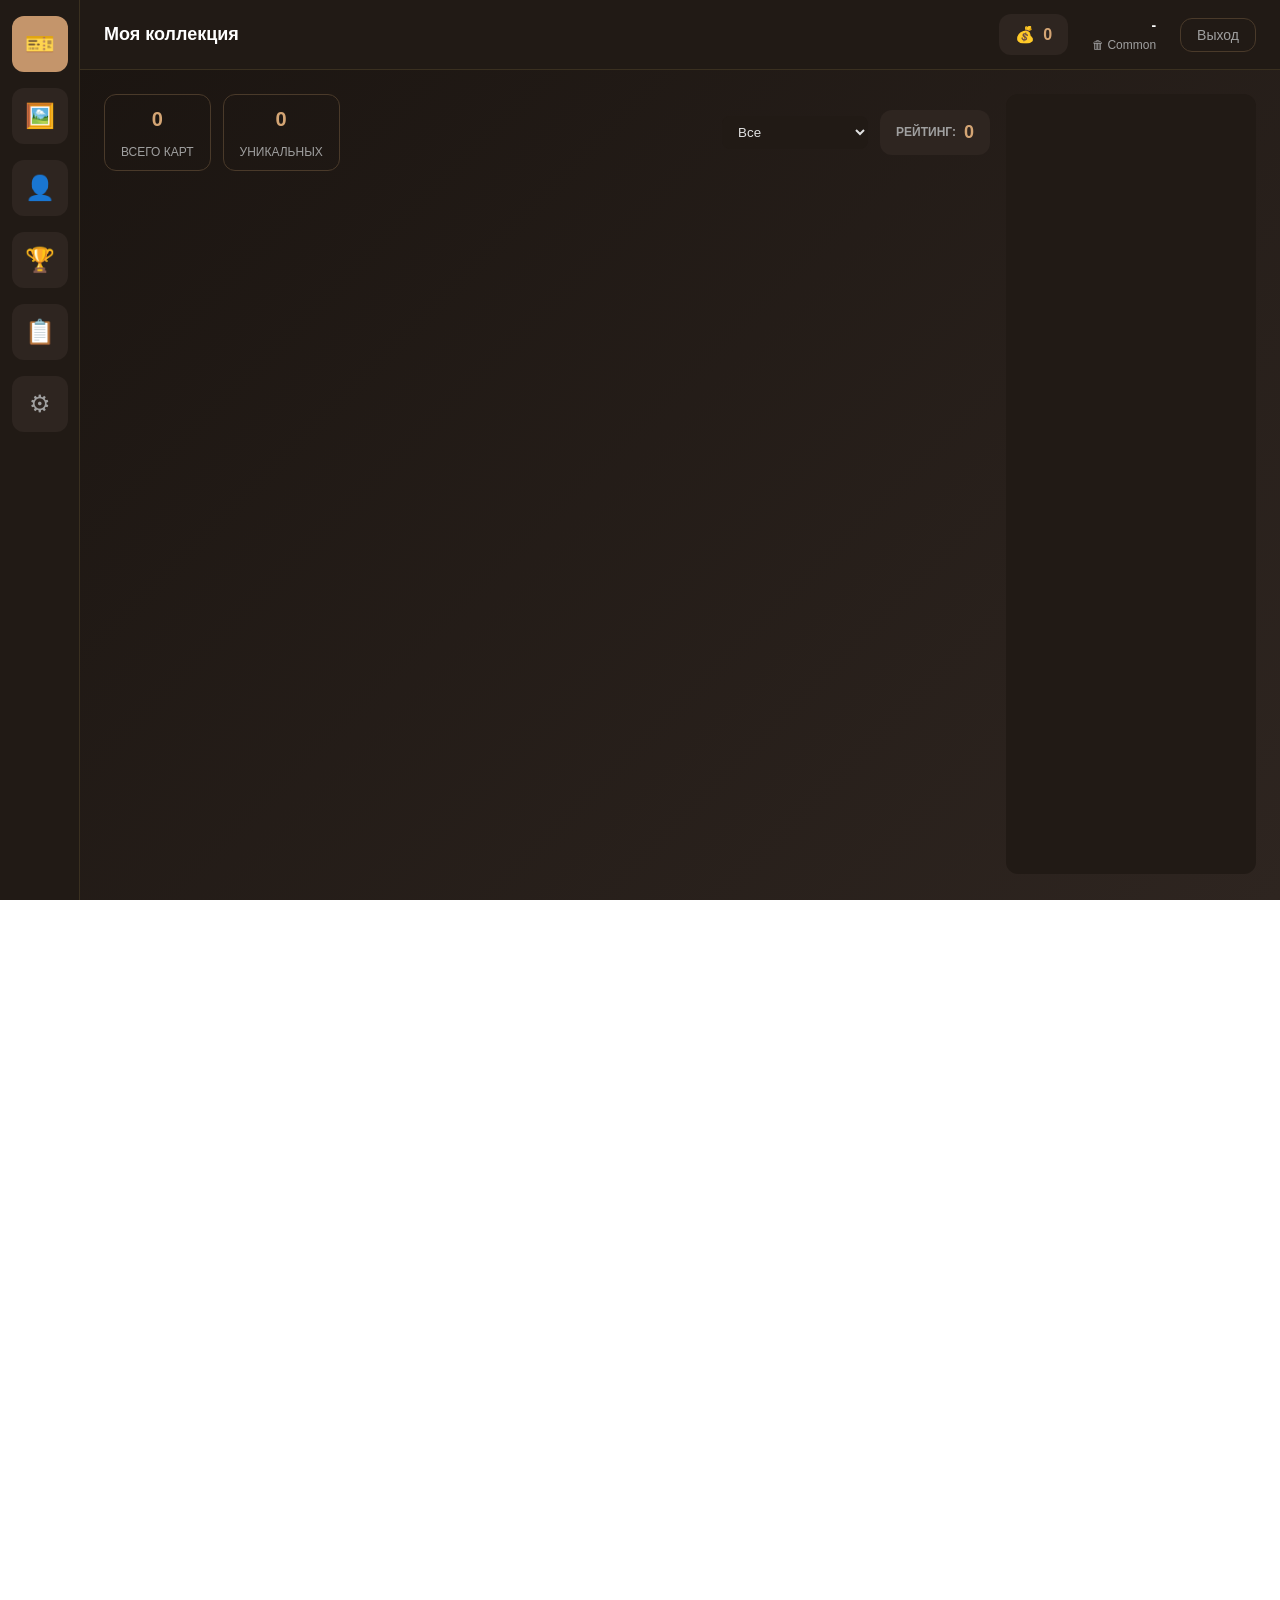
==== commit 059243af: "feat: обновлён index.html - добавлена вкладка галереи вместо походов" ====
--- a/index.html
+++ b/index.html
@@ -10,7 +10,7 @@
   <div id="app">
     <aside class="sidebar">
       <button class="sidebar-btn active" data-tab="collection" title="Коллекция">🎫</button>
-      <button class="sidebar-btn" data-tab="raids" title="Походы">⚔️</button>
+      <button class="sidebar-btn" data-tab="gallery" title="Галерея">🖼️</button>
       <button class="sidebar-btn" data-tab="profile" title="Профиль">👤</button>
       <button class="sidebar-btn" data-tab="leaderboard" title="Рейтинг">🏆</button>
       <button class="sidebar-btn" data-tab="packs" title="Паки">📋</button>
@@ -66,52 +66,51 @@
               </div>
               <div id="cards-grid" style="display: grid; grid-template-columns: repeat(auto-fill, minmax(130px, 1fr)); gap: 16px; overflow-y: auto;"></div>
             </div>
-            <!-- ПАНЕЛЬ КОЛОД -->
             <div id="decks-panel" style="border: 1px solid var(--border); border-radius: 12px; background: var(--bg-secondary); overflow-y: auto; max-height: calc(100vh - 120px);"></div>
           </div>
         </div>
 
-        <!-- ПОХОДЫ -->
-        <div class="tab-content" id="raids-tab">
-          <div style="display: grid; grid-template-columns: 1fr 1fr; gap: 24px; height: calc(100vh - 120px);">
-            <div style="display: flex; flex-direction: column; gap: 16px;">
-              <h2 style="margin: 0;">⚔️ Ваш отряд</h2>
-              <div style="background: var(--bg-secondary); border: 1px solid var(--border); border-radius: 12px; padding: 16px;">
-                <h3 style="margin: 0 0 8px 0; font-size: 14px; color: var(--text-accent);">🎲 Шаг 1: Выберите колоду</h3>
-                <p style="color: var(--text-secondary); margin-bottom: 12px; font-size: 12px;">Карты из этой колоды будут заменять погибших в бою</p>
-                <select id="raid-deck-choice" style="width: 100%; padding: 10px; background: var(--bg-tertiary); border: 1px solid var(--border); color: var(--text); border-radius: 8px; font-size: 14px; cursor: pointer;">
-                  <option value="">— Выберите колоду —</option>
-                </select>
-              </div>
-              <div style="background: var(--bg-secondary); border: 1px solid var(--border); border-radius: 12px; padding: 16px;">
-                <h3 style="margin: 0 0 8px 0; font-size: 14px; color: var(--text-accent);">🎯 Шаг 2: Выберите 4 карты для отряда</h3>
-                <p style="color: var(--text-secondary); margin-bottom: 12px; font-size: 12px;">Эти карты будут атаковать вражескую галерею</p>
-                <div id="squad-slots" style="display: grid; grid-template-columns: repeat(2, 1fr); gap: 12px;"></div>
-                <button id="start-raid-btn" class="btn btn-primary" style="width: 100%; margin-top: 16px;" disabled>🚀 Начать поход</button>
-              </div>
-              <div style="background: var(--bg-secondary); border: 1px solid var(--border); border-radius: 12px; padding: 16px; overflow-y: auto;">
-                <h3 style="margin: 0 0 12px 0; font-size: 16px;">📖 Жанры и их роли:</h3>
-                <div style="display: flex; flex-direction: column; gap: 8px; font-size: 12px; color: var(--text-secondary);">
-                  <div><strong>👤 Портрет:</strong> Дуэлянт, сильный 1 на 1</div>
-                  <div><strong>🌄 Пейзаж:</strong> Массовая атака, стаки</div>
-                  <div><strong>🍎 Натюрморт:</strong> Поддержка, баффы</div>
-                  <div><strong>⛪ Религия:</strong> Лечение, защита</div>
-                  <div><strong>🐉 Мифология:</strong> Высокий урон, криты</div>
-                  <div><strong>🎨 Абстракция:</strong> Хаос, RNG</div>
-                  <div><strong>🏙️ Городской:</strong> Оборона, дальний бой</div>
-                  <div><strong>💃 Ню:</strong> Очарование, дебаффы</div>
-                </div>
-              </div>
-            </div>
-            <div style="display: flex; flex-direction: column; gap: 16px;">
-              <h2 style="margin: 0;">🏛️ Выбор галереи</h2>
-              <div id="galleries-list" style="display: flex; flex-direction: column; gap: 12px; overflow-y: auto;">
-                <div style="background: var(--bg-tertiary); border: 1px solid var(--border); border-radius: 8px; padding: 12px; text-align: center; color: var(--text-secondary);">
-                  <p>🏗️ Система галерей в разработке</p>
-                  <p style="font-size: 12px; margin-top: 8px;">Скоро вы сможете создавать свои галереи и атаковать галереи других игроков!</p>
-                </div>
-              </div>
-            </div>
+        <!-- ГАЛЕРЕЯ -->
+        <div class="tab-content" id="gallery-tab">
+          <div style="display: flex; flex-direction: column; gap: 16px; height: calc(100vh - 120px);">
+            <div style="display: flex; justify-content: space-between; align-items: center; flex-wrap: wrap; gap: 12px;">
+              <div style="display: flex; gap: 12px;">
+                <div class="stat-card" style="padding: 8px 16px; background: none; border: 1px solid var(--border-light); min-width: auto;">
+                  <div class="stat-value" id="gallery-total-cards" style="font-size: 20px;">0</div>
+                  <div class="stat-label">Всего</div>
+                </div>
+                <div class="stat-card" style="padding: 8px 16px; background: none; border: 1px solid var(--border-light); min-width: auto;">
+                  <div class="stat-value" id="gallery-unique-cards" style="font-size: 20px;">0</div>
+                  <div class="stat-label">Уникальных</div>
+                </div>
+                <div class="stat-card" style="padding: 8px 16px; background: none; border: 1px solid var(--border-light); min-width: auto;">
+                  <div class="stat-value" id="gallery-favorites-count" style="font-size: 20px;">0</div>
+                  <div class="stat-label">⭐ Избранное</div>
+                </div>
+              </div>
+              <div style="display: flex; gap: 12px; flex: 1; max-width: 600px;">
+                <input type="text" id="gallery-search" placeholder="🔍 Поиск по названию, автору, году..." style="flex: 1; padding: 8px 12px; background: var(--bg-secondary); border: 1px solid var(--border); color: var(--text); border-radius: 8px;">
+                <select id="gallery-filter-rarity" style="padding: 8px 12px; background: var(--bg-secondary); border: 1px solid var(--border); color: var(--text); border-radius: 8px;">
+                  <option value="">Все</option>
+                  <option value="favorites">⭐ Избранное</option>
+                  <option value="common">Обычная</option>
+                  <option value="uncommon">Необычная</option>
+                  <option value="rare">Редкая</option>
+                  <option value="mythical">Мифическая</option>
+                  <option value="legendary">Легендарная</option>
+                  <option value="ancient">Древняя</option>
+                  <option value="ethereal">Эфирная</option>
+                  <option value="immortal">Бессмертная</option>
+                </select>
+                <select id="gallery-sort" style="padding: 8px 12px; background: var(--bg-secondary); border: 1px solid var(--border); color: var(--text); border-radius: 8px;">
+                  <option value="dateObtained">По дате</option>
+                  <option value="name">По названию</option>
+                  <option value="artist">По автору</option>
+                  <option value="rarity">По редкости</option>
+                </select>
+              </div>
+            </div>
+            <div id="gallery-grid" style="display: grid; grid-template-columns: repeat(auto-fill, minmax(160px, 1fr)); gap: 16px; overflow-y: auto; padding-right: 8px;"></div>
           </div>
         </div>
 
@@ -173,10 +172,12 @@
             <div class="stat-card"><div class="stat-value" id="admin-common-cards">0</div><div class="stat-label">🗑 Common</div></div>
             <div class="stat-card"><div class="stat-value" id="admin-legendary-cards">0</div><div class="stat-label">⭐ Legendary+</div></div>
           </div>
-
           <div style="display: grid; grid-template-columns: 350px 1fr; gap: 20px; height: calc(100vh - 250px);">
             <div style="border: 1px solid var(--border); padding: 16px; border-radius: 12px; background: var(--bg-secondary); overflow-y: auto;">
-              <button id="upload-json-btn" class="btn btn-secondary" style="width: 100%; margin-bottom: 16px; padding: 10px; font-size: 14px;">📦 Загрузить из JSON</button>
+              <div style="display: grid; grid-template-columns: 1fr 1fr; gap: 8px; margin-bottom: 16px;">
+                <button id="upload-json-btn" class="btn btn-secondary" style="padding: 10px; font-size: 13px;">📦 Загрузить</button>
+                <button id="export-json-btn" class="btn btn-secondary" style="padding: 10px; font-size: 13px;">📥 Скачать</button>
+              </div>
               <h3 style="margin-bottom: 16px;">➕ Добавить карту</h3>
               <form id="admin-form" style="display: flex; flex-direction: column; gap: 10px;">
                 <input type="text" id="card-title" placeholder="Название" class="form-control" required style="padding: 8px; background: var(--bg-tertiary); border: 1px solid var(--border); color: var(--text); border-radius: 8px;">
--- a/styles.css
+++ b/styles.css
@@ -23,15 +23,15 @@
   --profundity: #95E1D3;
   --harmony: #FFD93D;
   
-  /* === РЕДКОСТИ === */
-  --rarity-common: #6b7280;
-  --rarity-uncommon: #3b82f6;
-  --rarity-rare: #8b5cf6;
-  --rarity-mythical: #d946ef;
-  --rarity-legendary: #ec4899;
-  --rarity-ancient: #f97316;
-  --rarity-exceedingly-rare: #eab308;
-  --rarity-immortal: #fbbf24;
+  /* === 🎨 РЕДКОСТИ - МАКСИМАЛЬНАЯ КОНТРАСТНОСТЬ === */
+  --rarity-common: #94a3b8;          /* Серо-голубой (нейтральный холодный) */
+  --rarity-uncommon: #22c55e;        /* Яркий зелёный (чистый зелёный спектр) */
+  --rarity-rare: #3b82f6;            /* Яркий синий (чистый синий) */
+  --rarity-mythical: #c026d3;        /* Насыщенный фуксия (розово-фиолетовый) */
+  --rarity-legendary: #ef4444;       /* Ярко-красный (чистый красный) */
+  --rarity-ancient: #f97316;         /* Оранжевый (красно-оранжевый) */
+  --rarity-ethereal: #06b6d4;        /* Бирюзовый (сине-зелёный) */
+  --rarity-immortal: #fbbf24;        /* Янтарный (жёлтый) */
   
   /* === РАЗМЕРЫ === */
   --radius-sm: 4px;
@@ -54,7 +54,7 @@
   --font-size-xl: 24px;
   --font-size-2xl: 32px;
   
-  /* === ТЕНИ === */
+  /* === ТЕНi === */
   --shadow-sm: 0 1px 3px rgba(0, 0, 0, 0.3);
   --shadow-md: 0 4px 12px rgba(0, 0, 0, 0.5);
   --shadow-lg: 0 12px 24px rgba(0, 0, 0, 0.7);
@@ -131,7 +131,7 @@
   color: var(--bg-primary);
 }
 
-/* === ГЛАВНОЙ КОНТЕНТ === */
+/* === ГЛАВНОЙ КОНТЕНт === */
 .main-content {
   display: flex;
   flex-direction: column;
@@ -284,14 +284,14 @@
   font-weight: 700;
 }
 
-/* === 🔥 СЕТКА КАРТ (×2.25: 157px → 354px) === */
+/* === 🔥 СЕТКА КАРТ - УВЕЛИЧЕНА ШИРИНА === */
 .cards-grid {
   display: grid;
-  grid-template-columns: repeat(auto-fill, minmax(354px, 1fr));
+  grid-template-columns: repeat(auto-fill, minmax(300px, 1fr));
   gap: var(--spacing-lg);
 }
 
-/* === 🔥 КАРТОЧКА (увеличена до 354px, ×2.25 от оригинала) === */
+/* === 🔥 КАРТОЧКА - УВЕЛИЧЕНА ВЫСОТА === */
 .card-item {
   background-color: var(--bg-secondary);
   border: 1px solid var(--border-color);
@@ -301,7 +301,7 @@
   display: flex;
   flex-direction: column;
   position: relative;
-  aspect-ratio: 155 / 268;
+  aspect-ratio: 7 / 15;
   box-shadow: var(--shadow-sm);
   transform-style: preserve-3d;
   transition: transform 0.12s linear, box-shadow 0.12s linear, border-color 0.12s linear;
@@ -335,10 +335,32 @@
   border-color: var(--wood-medium);
 }
 
-/* === РЕДКОСТИ / GLOW === */
+/* === РЕДКОСТИ / GLOW (ВСЕ ЭФФЕКТЫ СОХРАНЕНЫ) === */
 @keyframes glow-immortal {
   0%, 100% { box-shadow: 0 0 20px rgba(251, 191, 36, 0.4); }
   50% { box-shadow: 0 0 30px rgba(251, 191, 36, 0.7); }
+}
+
+@keyframes glow-ethereal {
+  0%, 100% { 
+    box-shadow: 0 0 20px rgba(6, 182, 212, 0.4),
+                inset 0 0 20px rgba(6, 182, 212, 0.1);
+    border: 2px solid #06b6d4;
+    filter: brightness(1);
+  }
+  50% { 
+    box-shadow: 0 0 30px rgba(6, 182, 212, 0.65),
+                inset 0 0 30px rgba(6, 182, 212, 0.25),
+                0 0 50px rgba(6, 182, 212, 0.3);
+    border: 2px solid #22d3ee;
+    filter: brightness(1.05);
+  }
+  100% { 
+    box-shadow: 0 0 20px rgba(6, 182, 212, 0.4),
+                inset 0 0 20px rgba(6, 182, 212, 0.1);
+    border: 2px solid #06b6d4;
+    filter: brightness(1);
+  }
 }
 
 @keyframes glow-exceedingly-rare {
@@ -388,6 +410,24 @@
   animation: glow-immortal 2.4s ease-in-out infinite;
 }
 
+.card-item[data-rarity="ethereal"] {
+  border: 2px solid #06b6d4;
+  animation: glow-ethereal 2.5s ease-in-out infinite;
+  position: relative;
+  background: linear-gradient(135deg, rgba(6,182,212,0.05) 0%, rgba(6,182,212,0.02) 100%), var(--bg-secondary);
+}
+
+.card-item[data-rarity="ethereal"]::after {
+  content: '';
+  position: absolute;
+  inset: -2px;
+  border: 2px solid #06b6d4;
+  border-radius: var(--radius-lg);
+  animation: rotate-border 10s linear infinite;
+  opacity: 0.3;
+  pointer-events: none;
+}
+
 .card-item[data-rarity="exceedingly_rare"] {
   border: 2px solid #eab308;
   animation: glow-exceedingly-rare 3s ease-in-out infinite;
@@ -410,10 +450,11 @@
   animation: glow-ancient 2s ease-in-out infinite;
 }
 
-/* ✨ НОВОЕ: Увеличено пространство для изображения */
+/* 🔥 ИЗОБРАЖЕНИЕ: 60% высоты, ФИКСИРОВАННО */
 .card-image {
   width: 100%;
-  flex: 1.35;
+  height: 60%;
+  flex-shrink: 0;
   background: linear-gradient(135deg, var(--bg-tertiary), var(--wood-darker));
   display: flex;
   align-items: center;
@@ -453,69 +494,77 @@
   cursor: zoom-out !important;
 }
 
-/* 🐛 ИСПРАВЛЕНО: Фиксированные отступы для предотвращения сдвига */
+/* 🔥 ТЕКСТОВАЯ ЧАСТЬ: 40% высоты, ФИКСИРОВАННО */
 .card-body {
-  padding: 14px;
+  height: 40%;
+  flex-shrink: 0;
+  padding: 8px 8px 12px 8px;
   display: flex;
   flex-direction: column;
-  gap: 6px;
-  flex: 0 0 auto;
-  min-height: 155px;
-  max-height: 155px;
-  transform: translateZ(10px);
-  will-change: transform;
-}
-
-/* ✨ Динамическое уменьшение шрифта для длинных названий + гарантия видимости */
+  gap: 4px;
+  box-sizing: border-box;
+  overflow: hidden;
+}
+
+/* 🔥 НАЗВАНИЕ: фиксированная высота, 2 строки */
 .card-title {
   font-weight: 600;
   color: var(--text-accent);
-  font-size: clamp(13px, 2.5vw, 15px);
-  line-height: 1.35;
+  font-size: 11px;
+  line-height: 1.25;
   margin: 0;
-  margin-bottom: 2px;
   overflow: hidden;
   text-overflow: ellipsis;
   display: -webkit-box;
   -webkit-line-clamp: 2;
   -webkit-box-orient: vertical;
   word-break: break-word;
-  text-wrap: balance;
-}
-
-/* ✨ КЛЮЧЕВОЕ: margin-top: auto прижимает автора вниз */
+  height: 27.5px;
+  flex-shrink: 0;
+}
+
+/* 🔥 АВТОР: СТРОГО ОДНА СТРОКА (КРИТИЧНО!) */
 .card-artist {
-  font-size: 12px;
+  font-size: 9px;
   color: var(--text-secondary);
   margin: 0;
-  margin-top: auto;
-  padding-top: 4px;
-}
-
-/* 🐛 ИСПРАВЛЕНО: Фиксированный margin для предотвращения сдвига */
+  height: 11.25px !important;
+  line-height: 1.25;
+  overflow: hidden !important;
+  text-overflow: ellipsis !important;
+  white-space: nowrap !important;
+  flex-shrink: 0 !important;
+  max-width: 100% !important;
+  word-wrap: normal !important;
+}
+
+/* 🔥 РЕДКОСТЬ: фиксированная высота, ВСЕГДА НА ОДНОМ УРОВНЕ */
 .card-rarity {
   display: inline-flex;
   align-items: center;
   justify-content: center;
-  gap: var(--spacing-xs);
-  width: 100%;
-  padding: 5px 10px;
+  gap: 3px;
+  padding: 2px 6px;
   border-radius: var(--radius-md);
-  font-size: 12px;
-  font-weight: 600;
-  margin: 4px 0;
+  font-size: 9px;
+  font-weight: 600;
+  margin: 2px 0;
   white-space: nowrap;
+  height: 17px;
+  align-self: flex-start;
   flex-shrink: 0;
 }
 
+/* 🔥 ПАРАМЕТРЫ: фиксированная высота */
 .card-params {
-  font-size: 11px;
+  font-size: 8px;
   color: var(--text-secondary);
-  line-height: 1.3;
+  line-height: 1.2;
   margin: 0;
-  padding-top: 6px;
+  padding-top: 3px;
   border-top: 1px solid var(--border-color);
   flex-shrink: 0;
+  overflow: hidden;
 }
 
 .card-param-line {
@@ -523,18 +572,22 @@
   justify-content: space-between;
   align-items: center;
   gap: 4px;
-}
-
+  height: 10px;
+}
+
+/* 🔥 СЧЁТЧИК: фиксированная высота */
 .card-count {
   background-color: var(--bg-tertiary);
-  padding: 5px 10px;
+  padding: 1px 4px;
   border-radius: var(--radius-md);
-  margin-top: 4px;
   text-align: center;
   font-weight: 600;
   color: var(--wood-light);
-  font-size: 11px;
-  margin: 0;
+  font-size: 8px;
+  margin: 2px 0 0 0;
+  height: 14px;
+  line-height: 14px;
+  flex-shrink: 0;
 }
 
 /* === МОДАЛЬНОЕ ОКНО === */
@@ -756,7 +809,7 @@
   background-repeat: no-repeat;
 }
 
-/* === КНОПКИ === */
+/* === КНОПКi === */
 .btn {
   padding: var(--spacing-md) var(--spacing-lg);
   border: none;
@@ -928,10 +981,22 @@
   }
 }
 
-/* === АДАПТИВНОСТЬ === */
+/* === АДАПТИВНОСТЬ - ОБНОВЛЕНЫ BREAKPOINTS === */
+@media (max-width: 1800px) {
+  .cards-grid {
+    grid-template-columns: repeat(auto-fill, minmax(260px, 1fr));
+  }
+}
+
+@media (max-width: 1400px) {
+  .cards-grid {
+    grid-template-columns: repeat(auto-fill, minmax(215px, 1fr));
+  }
+}
+
 @media (max-width: 1200px) {
   .cards-grid {
-    grid-template-columns: repeat(auto-fill, minmax(280px, 1fr));
+    grid-template-columns: repeat(auto-fill, minmax(195px, 1fr));
   }
 }
 
@@ -956,7 +1021,7 @@
   }
   
   .cards-grid {
-    grid-template-columns: repeat(auto-fill, minmax(220px, 1fr));
+    grid-template-columns: repeat(auto-fill, minmax(170px, 1fr));
   }
   
   .modal-content {
@@ -1020,4 +1085,4 @@
   to {
     transform: rotate(360deg);
   }
-}
+}
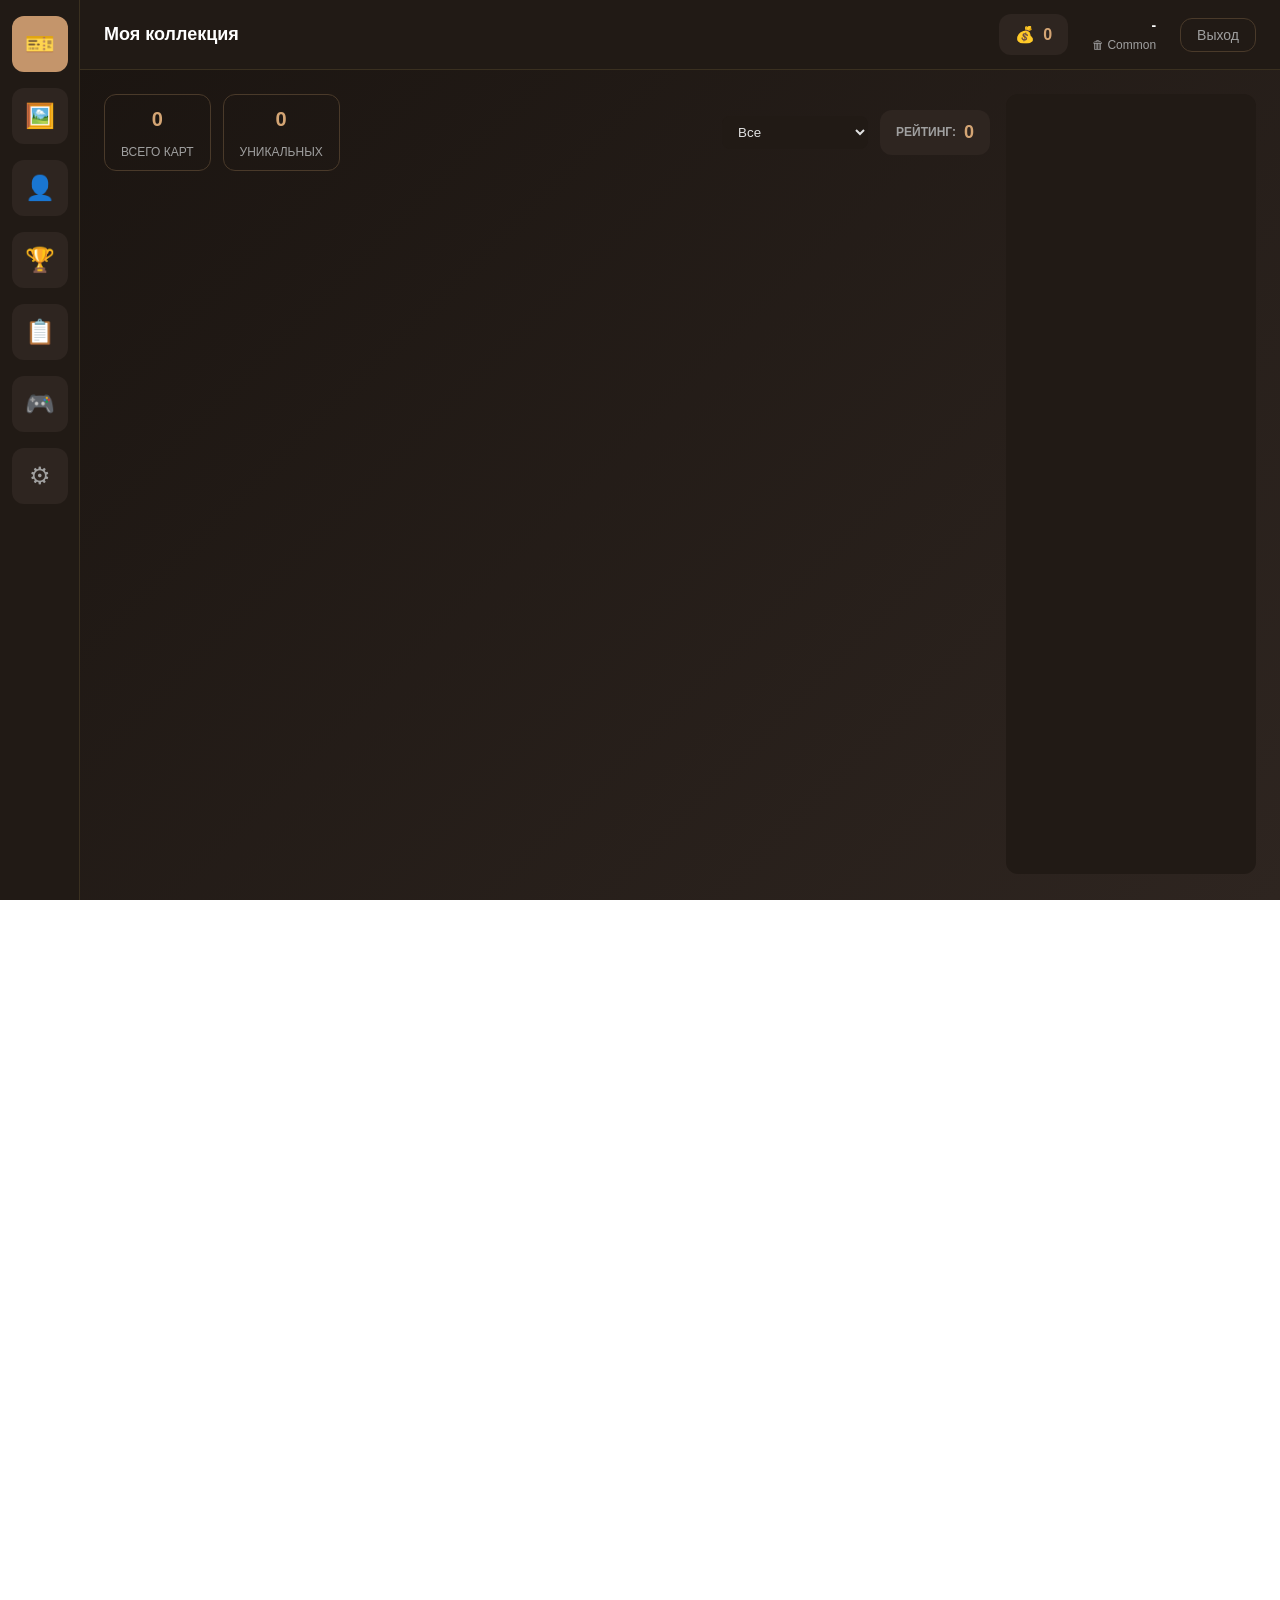
==== commit 73c33921: "feat: добавлена кнопка 🎮 Игры в sidebar с переходом на minigames.html" ====
--- a/index.html
+++ b/index.html
@@ -14,6 +14,7 @@
       <button class="sidebar-btn" data-tab="profile" title="Профиль">👤</button>
       <button class="sidebar-btn" data-tab="leaderboard" title="Рейтинг">🏆</button>
       <button class="sidebar-btn" data-tab="packs" title="Паки">📋</button>
+      <a href="minigames.html" class="sidebar-btn" title="Игры" style="display: flex; align-items: center; justify-content: center; text-decoration: none; color: inherit;">🎮</a>
       <button class="sidebar-btn" data-tab="admin" title="Админ" id="admin-btn">⚙</button>
     </aside>
 
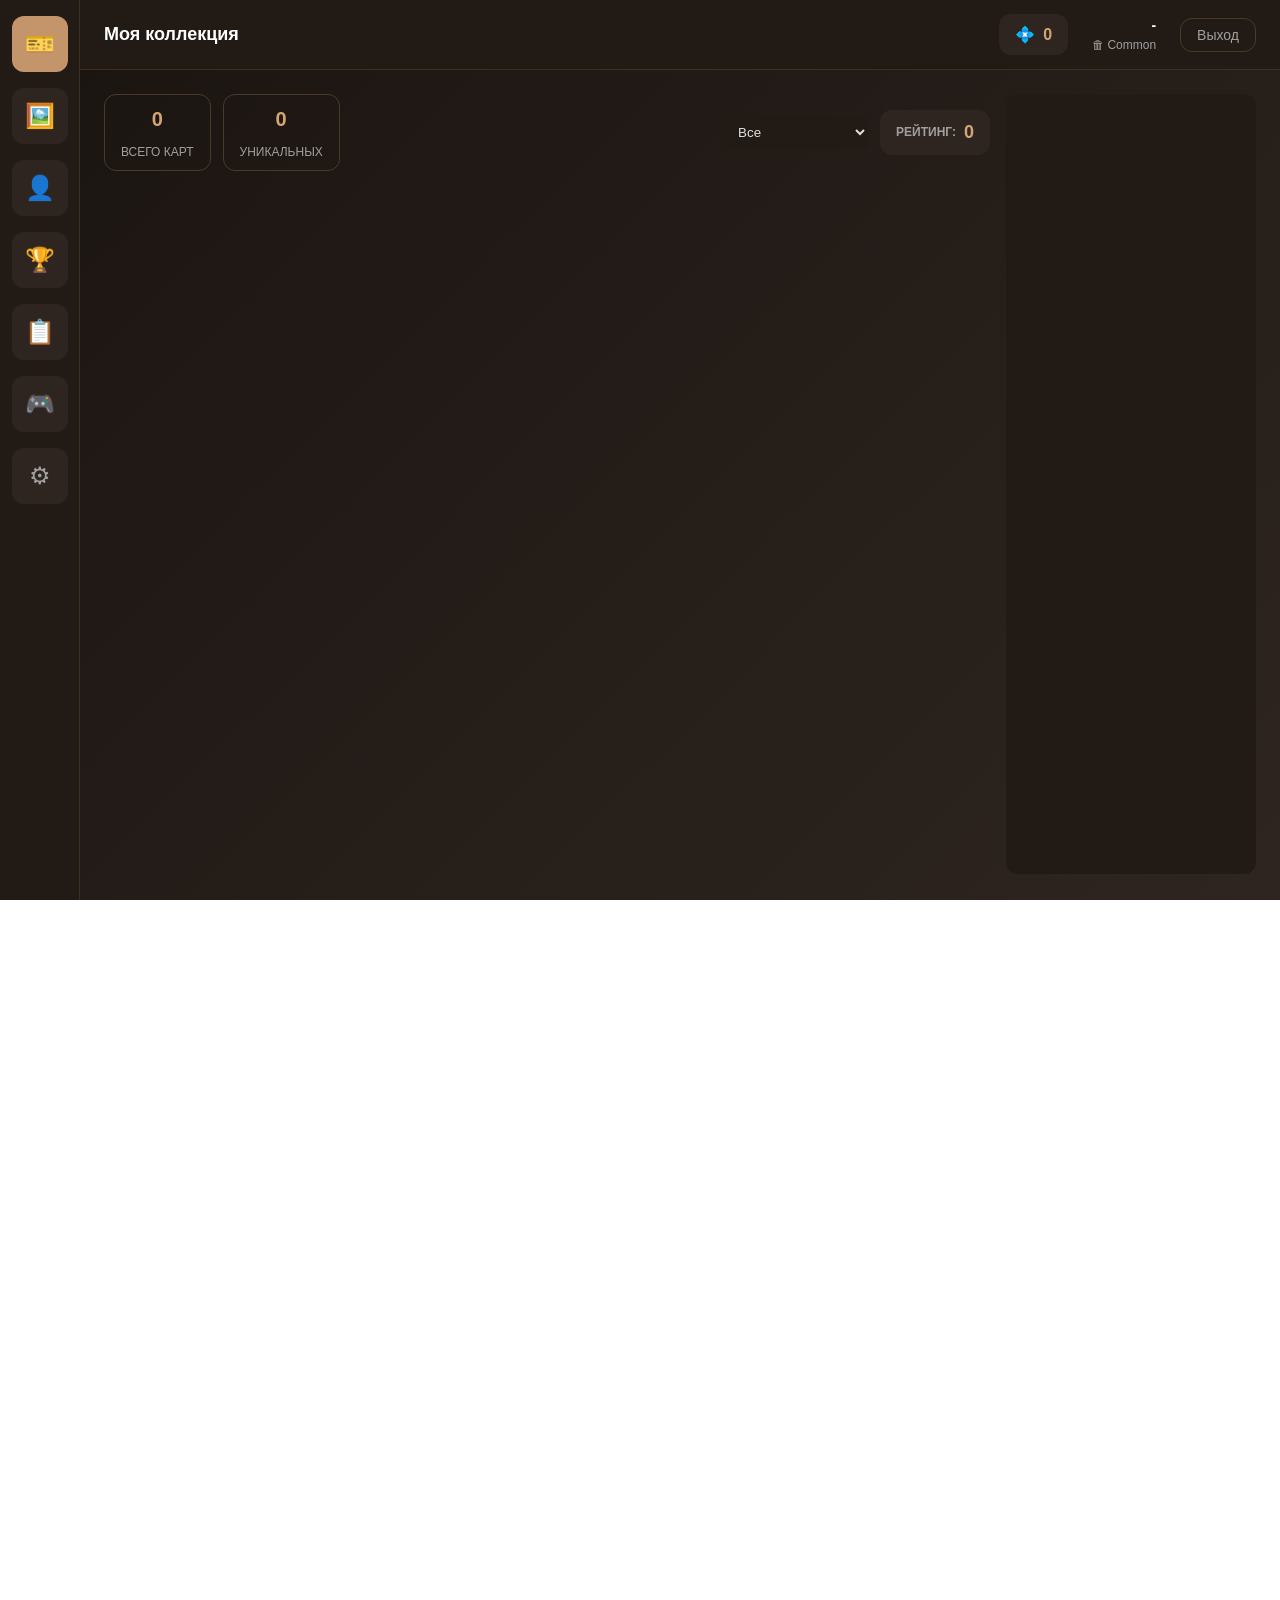
==== commit 4a679861: "feat: обновлена панель игр - оставлены только Мемори, Color Flood Fill и Art Battle + обработчики в " ====
--- a/index.html
+++ b/index.html
@@ -14,7 +14,7 @@
       <button class="sidebar-btn" data-tab="profile" title="Профиль">👤</button>
       <button class="sidebar-btn" data-tab="leaderboard" title="Рейтинг">🏆</button>
       <button class="sidebar-btn" data-tab="packs" title="Паки">📋</button>
-      <a href="minigames.html" class="sidebar-btn" title="Игры" style="display: flex; align-items: center; justify-content: center; text-decoration: none; color: inherit;">🎮</a>
+      <button class="sidebar-btn" data-tab="games" title="Игры">🎮</button>
       <button class="sidebar-btn" data-tab="admin" title="Админ" id="admin-btn">⚙</button>
     </aside>
 
@@ -22,7 +22,7 @@
       <header class="header">
         <div class="header-title" id="page-title">Моя коллекция</div>
         <div class="header-info">
-          <div class="coins-display"><span>💰</span> <span id="coins-display">0</span></div>
+          <div class="coins-display"><span>💠</span> <span id="coins-display">0</span></div>
           <div class="user-info">
             <div class="user-name" id="user-name">-</div>
             <div class="user-rank" id="user-rank">🗑 Common</div>
@@ -162,6 +162,51 @@
           <h2>📋 Packs</h2>
           <div id="packs-container" style="display: flex; flex-direction: column; gap: 20px; height: calc(100vh - 120px);">
             <div id="packs-list" style="display: flex; gap: 20px; overflow-x: auto; padding-bottom: 10px;"></div>
+          </div>
+        </div>
+
+        <!-- ИГРЫ -->
+        <div class="tab-content" id="games-tab">
+          <h2>🎮 Мини-игры</h2>
+          <p style="color: var(--text-secondary); margin-bottom: 24px;">Играй с картами из твоей коллекции</p>
+          
+          <div style="display: grid; grid-template-columns: repeat(auto-fill, minmax(300px, 1fr)); gap: 24px;">
+            <!-- Мемори -->
+            <div class="game-card play-memory-btn" style="background: linear-gradient(135deg, #8B5CF6, #7C3AED); padding: 24px; border-radius: 16px; color: white; cursor: pointer; transition: transform 0.3s;" onmouseover="this.style.transform='translateY(-4px)'" onmouseout="this.style.transform='translateY(0)'">
+              <div style="font-size: 48px; margin-bottom: 16px;">🎴</div>
+              <h3 style="margin: 0 0 12px 0; font-size: 24px;">Мемори</h3>
+              <p style="margin: 0 0 16px 0; font-size: 14px; opacity: 0.9;">Найди парные картины из своей коллекции</p>
+              <div style="display: flex; gap: 8px; flex-wrap: wrap; margin-bottom: 16px;">
+                <span style="background: rgba(255,255,255,0.2); padding: 4px 8px; border-radius: 6px; font-size: 12px;">Память</span>
+                <span style="background: rgba(255,255,255,0.2); padding: 4px 8px; border-radius: 6px; font-size: 12px;">4-20 карт</span>
+              </div>
+              <div style="width: 100%; padding: 12px; background: white; color: #7C3AED; border-radius: 8px; font-weight: 700; text-align: center;">🎮 Играть</div>
+            </div>
+
+            <!-- Color Flood Fill -->
+            <div class="game-card play-flood-btn" style="background: linear-gradient(135deg, #3B82F6, #2563EB); padding: 24px; border-radius: 16px; color: white; cursor: pointer; transition: transform 0.3s;" onmouseover="this.style.transform='translateY(-4px)'" onmouseout="this.style.transform='translateY(0)'">
+              <div style="font-size: 48px; margin-bottom: 16px;">🌈</div>
+              <h3 style="margin: 0 0 12px 0; font-size: 24px;">Color Flood</h3>
+              <p style="margin: 0 0 16px 0; font-size: 14px; opacity: 0.9;">Закрась всю картину одним цветом за минимум ходов</p>
+              <div style="display: flex; gap: 8px; flex-wrap: wrap; margin-bottom: 16px;">
+                <span style="background: rgba(255,255,255,0.2); padding: 4px 8px; border-radius: 6px; font-size: 12px;">Стратегия</span>
+                <span style="background: rgba(255,255,255,0.2); padding: 4px 8px; border-radius: 6px; font-size: 12px;">25 ходов</span>
+              </div>
+              <div style="width: 100%; padding: 12px; background: white; color: #2563EB; border-radius: 8px; font-weight: 700; text-align: center;">🎮 Играть</div>
+            </div>
+
+            <!-- Art Dice Battle -->
+            <div class="game-card play-battle-btn" style="background: linear-gradient(135deg, #EF4444, #DC2626); padding: 24px; border-radius: 16px; color: white; cursor: pointer; transition: transform 0.3s;" onmouseover="this.style.transform='translateY(-4px)'" onmouseout="this.style.transform='translateY(0)'">
+              <div style="font-size: 48px; margin-bottom: 16px;">⚔️</div>
+              <h3 style="margin: 0 0 12px 0; font-size: 24px;">Art Dice Battle</h3>
+              <p style="margin: 0 0 16px 0; font-size: 14px; opacity: 0.9;">Сражайся колодой против бота! Кубик решает всё</p>
+              <div style="display: flex; gap: 8px; flex-wrap: wrap; margin-bottom: 16px;">
+                <span style="background: rgba(255,255,255,0.2); padding: 4px 8px; border-radius: 6px; font-size: 12px;">PvE</span>
+                <span style="background: rgba(255,255,255,0.2); padding: 4px 8px; border-radius: 6px; font-size: 12px;">🎲 RNG</span>
+                <span style="background: rgba(255,255,255,0.2); padding: 4px 8px; border-radius: 6px; font-size: 12px;">💥 Битва</span>
+              </div>
+              <div style="width: 100%; padding: 12px; background: white; color: #DC2626; border-radius: 8px; font-weight: 700; text-align: center;">🎮 Играть</div>
+            </div>
           </div>
         </div>
 
